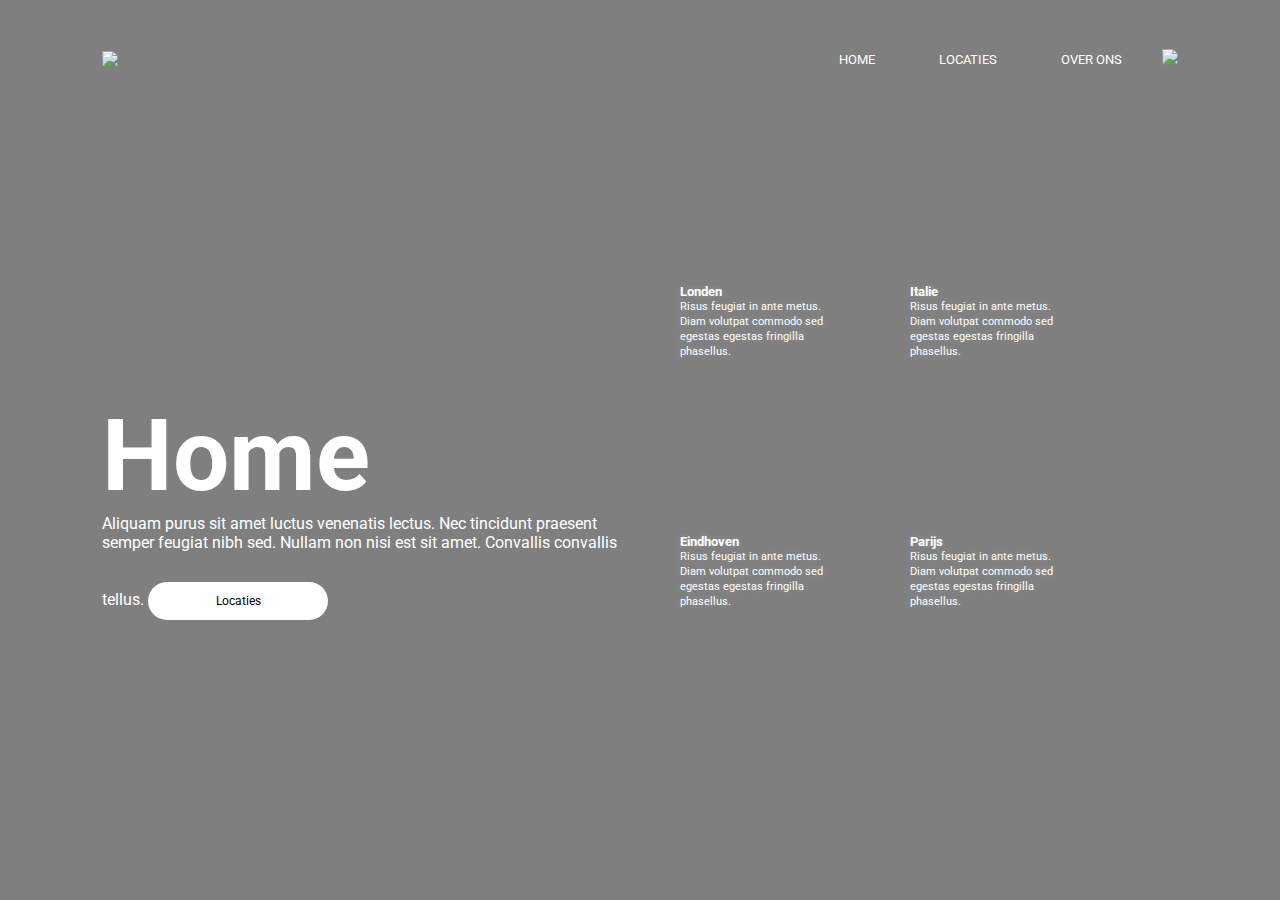
==== index.html @ 2e44e68f "Add files via upload" ====
<!DOCTYPE HTML>
<html>
<head>
  <meta name="viewport" content="width=device-width, inintial-scale=0.1">
  <title>BG Locaties</title>
  <link rel="stylesheet" href="style.css">

  <link href="https://fonts.googleapis.com/css2?family=roboto:wght@400;700display=swap" rel="stylesheet">
</head>
<body>
  <div class="container">
    <div class="navbar">
      <img src="images/icon.png" class="icon">
      <nav>
        <ul>
          <li><a href="index.html">HOME<a></li>
          <li><a href="locaties.html">LOCATIES<a></li>
          <li><a href="">OVER ONS<a></li>
        </ul>
      </nav>
      <img src="images/menu.png" class="menu">
    </div>

    <div class="row">
      <div class="col">
        <h1>Home</h1>
        <p1>Aliquam purus sit amet luctus venenatis lectus. Nec tincidunt praesent semper feugiat nibh sed. Nullam non nisi est sit amet. Convallis convallis tellus.</p1>
        <button type="button" onclick='location.href="locaties.html"'>Locaties</button>
      </div>
      <div class="col2">
        <div onclick="location.href='londen.html'" class="card card1">
          <h5>Londen</h5>
          <p>Risus feugiat in ante metus. Diam volutpat commodo sed egestas egestas fringilla phasellus.</p>
        </div>
        <div class="card card2">
          <h5>Italie</h5>
          <p>Risus feugiat in ante metus. Diam volutpat commodo sed egestas egestas fringilla phasellus.</p>
        </div>
        <div class="card card3">
          <h5>Eindhoven</h5>
          <p>Risus feugiat in ante metus. Diam volutpat commodo sed egestas egestas fringilla phasellus.</p>
        </div>
        <div class="card card4">
          <h5>Parijs</h5>
          <p>Risus feugiat in ante metus. Diam volutpat commodo sed egestas egestas fringilla phasellus.</p>
        </div>
      </div>
  </div>


</body>
</html>
---- style.css ----
*{
  margin: 0;
  padding: 0;
  box-sizing: border-box;
  font-family: 'roboto', sans-serif;
}
body{
  background: rgba(0, 0, 0, 0.5) url('images/background.jpg') fixed center;
  background-attachment: fixed;
  background-position: center;
  background-size: cover;
  background-blend-mode: darken;
}
.container{
  width: 100%;
  height: 100vh;
  padding-left: 8%;
  padding-right: 8%;
  box-sizing: border-box;
}
.navbar{
  height: 13%;
  display: flex;
  align-items: center;
}
.icon{
  width: 50px;
  cursor: pointer;
}
.menu{
  width: 30px;
  cursor: pointer;
  margin-left: 40px;
}
nav{
  flex: 1;
  text-align: right;
}
nav ul li{
  list-style: none;
  display: inline-block;
  margin-left: 60px;
}
nav ul li a{
  text-decoration: none;
  color: #fff;
  font-size: 13px;
}
.row{
  display: flex;
  height: 87%;
  align-items: center;
}
.col{
  flex-basis: 50%;
}
.col2{
  height: 500px;
  display: flex;
  flex-basis: 50%;
  flex-wrap: wrap;
}
h1{
  color: #fff;
  font-size: 100px;
}
p{
  color: #fff;
  font-size: 11px;
  line-height: 15px;
  text-shadow: 0 0 7px #999;
}
p1{
  color: #fff;
  line-height: 15px;
}
button{
  width: 180px;
  color: #000;
  font-size: 12px;
  padding: 12px 0;
  background: #fff;
  border: 0;
  border-radius: 20px;
  outline: none;
  margin-top: 30px;
}
button:hover{
  background-color: black;
  color: white;
}
.card{
  width: 200px;
  height: 230px;
  display: inline-block;
  border-radius: 10px;
  padding: 15px 25px;
  box-sizing: border-box;
  cursor: pointer;
  margin: 10px 15px;
  background-position: center;
  background-size: cover;
  transition: transform 0.4s;
}
.card1{
  background-image: url(images/foto1.jpg);
  min-height: 100px;
}
.card2{
  background-image: url(images/foto2.jpg);
  min-height: 200px;
}
.card3{
  background-image: url(images/foto3.jfif);
  min-height: 100px;
}
.card4{
  background-image: url(images/foto4.jpg);
  min-height: 200px;
}

.card:hover{
  transform: translateY(-10px);
}
h5{
color: #fff;
text-shadow: 0 0 5px #999;
}
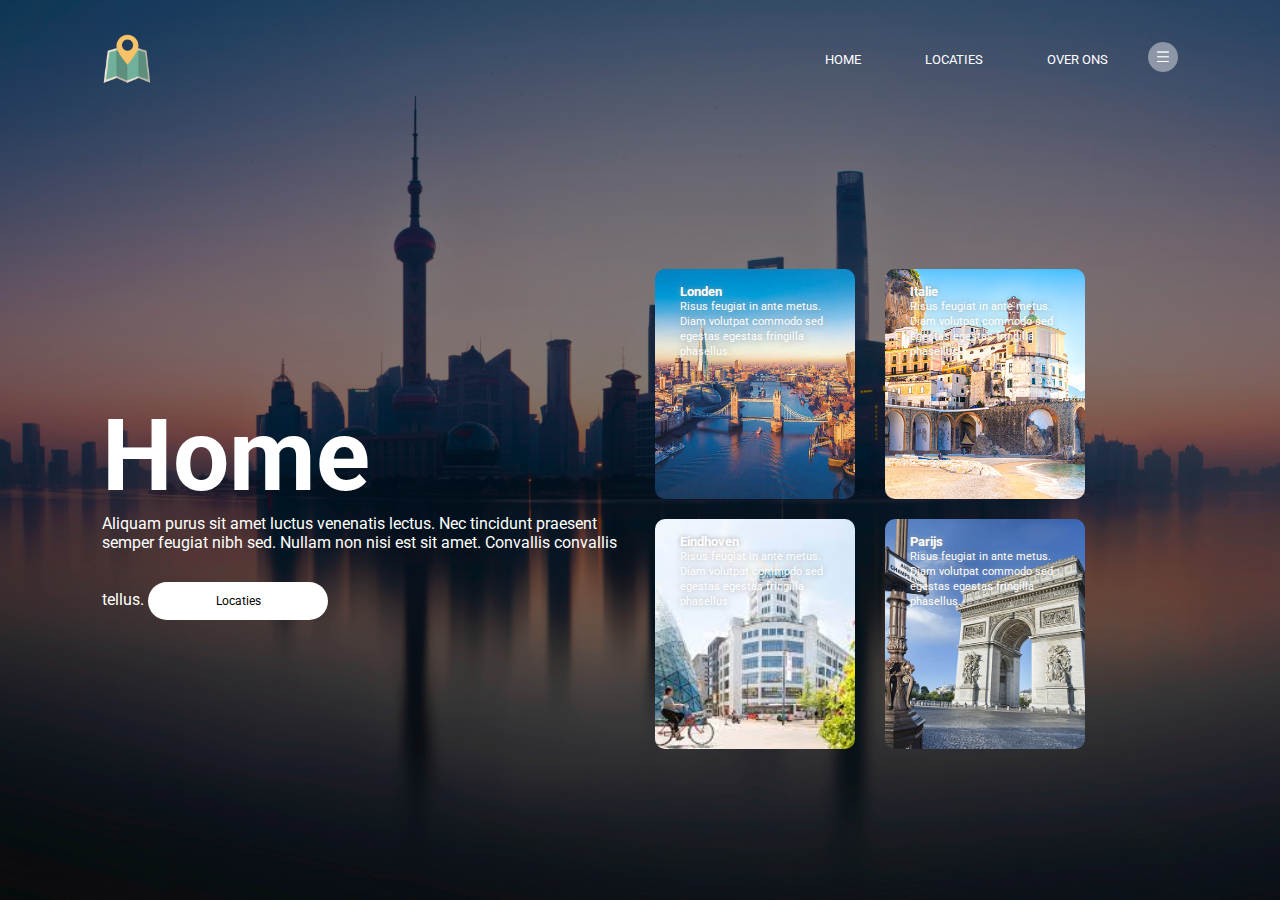
==== commit d98f0ad4: "Add files via upload" ====
--- a/index.html
+++ b/index.html
@@ -32,15 +32,15 @@
           <h5>Londen</h5>
           <p>Risus feugiat in ante metus. Diam volutpat commodo sed egestas egestas fringilla phasellus.</p>
         </div>
-        <div class="card card2">
+        <div id="test" onclick="location.href='italië.html'" class="card card2">
           <h5>Italie</h5>
           <p>Risus feugiat in ante metus. Diam volutpat commodo sed egestas egestas fringilla phasellus.</p>
         </div>
-        <div class="card card3">
+        <div id="test" onclick="location.href='Eindhoven.html'" class="card card3">
           <h5>Eindhoven</h5>
           <p>Risus feugiat in ante metus. Diam volutpat commodo sed egestas egestas fringilla phasellus.</p>
         </div>
-        <div class="card card4">
+        <div id="test" onclick="location.href='Parijs.html'" class="card card4">
           <h5>Parijs</h5>
           <p>Risus feugiat in ante metus. Diam volutpat commodo sed egestas egestas fringilla phasellus.</p>
         </div>
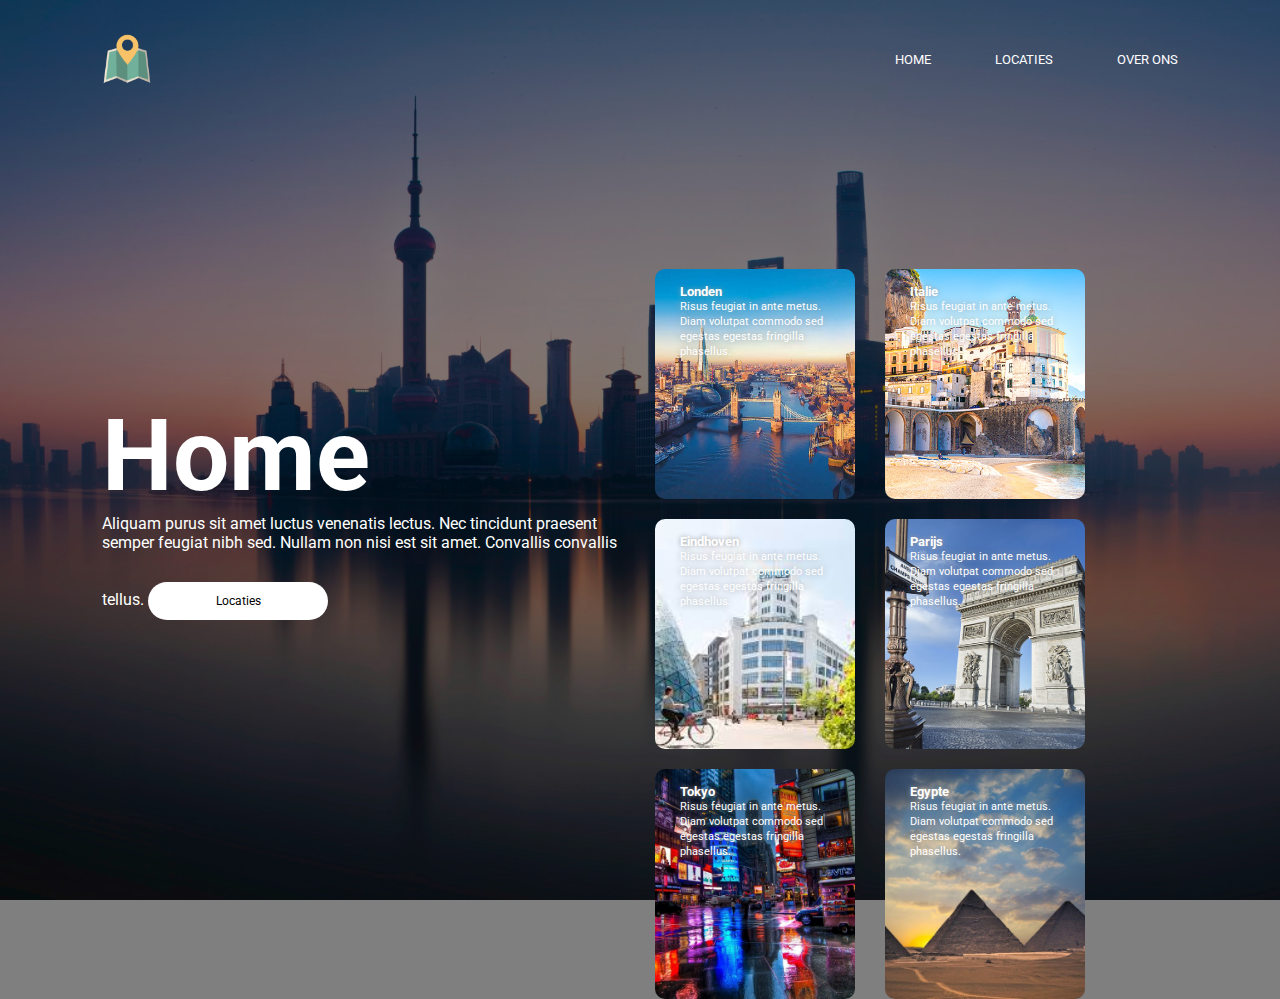
==== commit cd403800: "Add files via upload" ====
--- a/index.html
+++ b/index.html
@@ -15,10 +15,9 @@
         <ul>
           <li><a href="index.html">HOME<a></li>
           <li><a href="locaties.html">LOCATIES<a></li>
-          <li><a href="">OVER ONS<a></li>
+          <li><a href="over-ons.html">OVER ONS<a></li>
         </ul>
       </nav>
-      <img src="images/menu.png" class="menu">
     </div>
 
     <div class="row">
@@ -32,16 +31,24 @@
           <h5>Londen</h5>
           <p>Risus feugiat in ante metus. Diam volutpat commodo sed egestas egestas fringilla phasellus.</p>
         </div>
-        <div id="test" onclick="location.href='italië.html'" class="card card2">
+        <div onclick="location.href='italie.html'" class="card card2">
           <h5>Italie</h5>
           <p>Risus feugiat in ante metus. Diam volutpat commodo sed egestas egestas fringilla phasellus.</p>
         </div>
-        <div id="test" onclick="location.href='Eindhoven.html'" class="card card3">
+        <div onclick="location.href='Eindhoven.html'" class="card card3">
           <h5>Eindhoven</h5>
           <p>Risus feugiat in ante metus. Diam volutpat commodo sed egestas egestas fringilla phasellus.</p>
         </div>
-        <div id="test" onclick="location.href='Parijs.html'" class="card card4">
+        <div onclick="location.href='Parijs.html'" class="card card4">
           <h5>Parijs</h5>
+          <p>Risus feugiat in ante metus. Diam volutpat commodo sed egestas egestas fringilla phasellus.</p>
+        </div>
+        <div onclick="location.href='tokyo.html'" class="card card5">
+          <h5>Tokyo</h5>
+          <p>Risus feugiat in ante metus. Diam volutpat commodo sed egestas egestas fringilla phasellus.</p>
+        </div>
+        <div onclick="location.href='egypte.html'" class="card card6">
+          <h5>Egypte</h5>
           <p>Risus feugiat in ante metus. Diam volutpat commodo sed egestas egestas fringilla phasellus.</p>
         </div>
       </div>
--- a/style.css
+++ b/style.css
@@ -27,14 +27,13 @@
   width: 50px;
   cursor: pointer;
 }
-.menu{
-  width: 30px;
-  cursor: pointer;
-  margin-left: 40px;
-}
 nav{
   flex: 1;
   text-align: right;
+}
+nav ul li:hover{
+  transform: scale(1.2);
+  position: relative;
 }
 nav ul li{
   list-style: none;
@@ -88,6 +87,8 @@
 button:hover{
   background-color: black;
   color: white;
+  transform: scale(1.05);
+  transition: transform 0.5s;
 }
 .card{
   width: 200px;
@@ -118,6 +119,14 @@
   background-image: url(images/foto4.jpg);
   min-height: 200px;
 }
+.card5{
+  background-image: url(images/tokyo1.jpg);
+  min-height: 100px;
+}
+.card6{
+  background-image: url(images/foto6.jpg);
+  min-height: 200px;
+}
 
 .card:hover{
   transform: translateY(-10px);
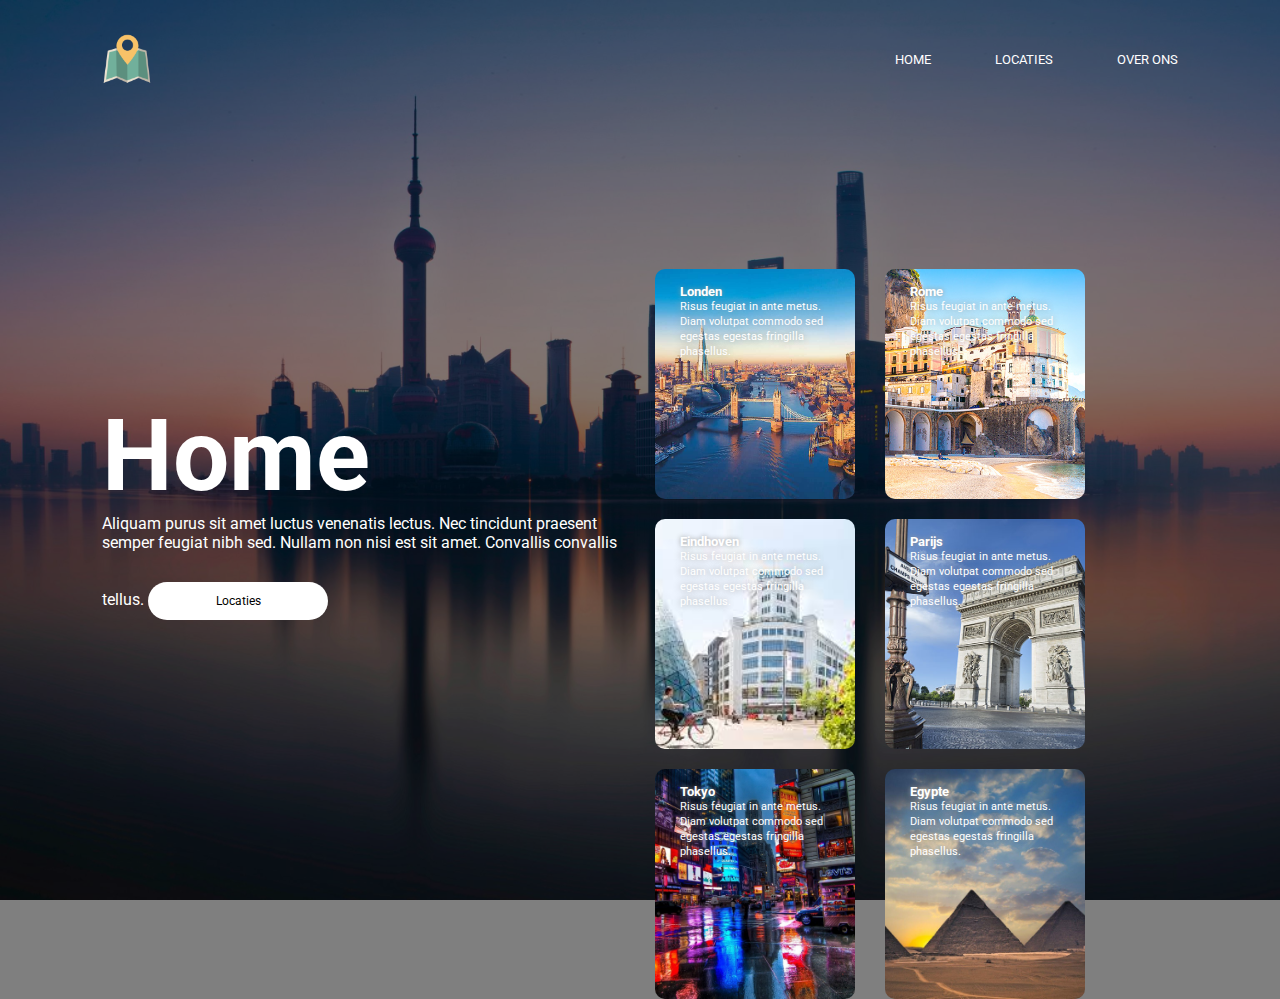
==== commit a3d12361: "Add files via upload" ====
--- a/index.html
+++ b/index.html
@@ -31,8 +31,8 @@
           <h5>Londen</h5>
           <p>Risus feugiat in ante metus. Diam volutpat commodo sed egestas egestas fringilla phasellus.</p>
         </div>
-        <div onclick="location.href='italie.html'" class="card card2">
-          <h5>Italie</h5>
+        <div onclick="location.href='rome.html'" class="card card2">
+          <h5>Rome</h5>
           <p>Risus feugiat in ante metus. Diam volutpat commodo sed egestas egestas fringilla phasellus.</p>
         </div>
         <div onclick="location.href='Eindhoven.html'" class="card card3">
